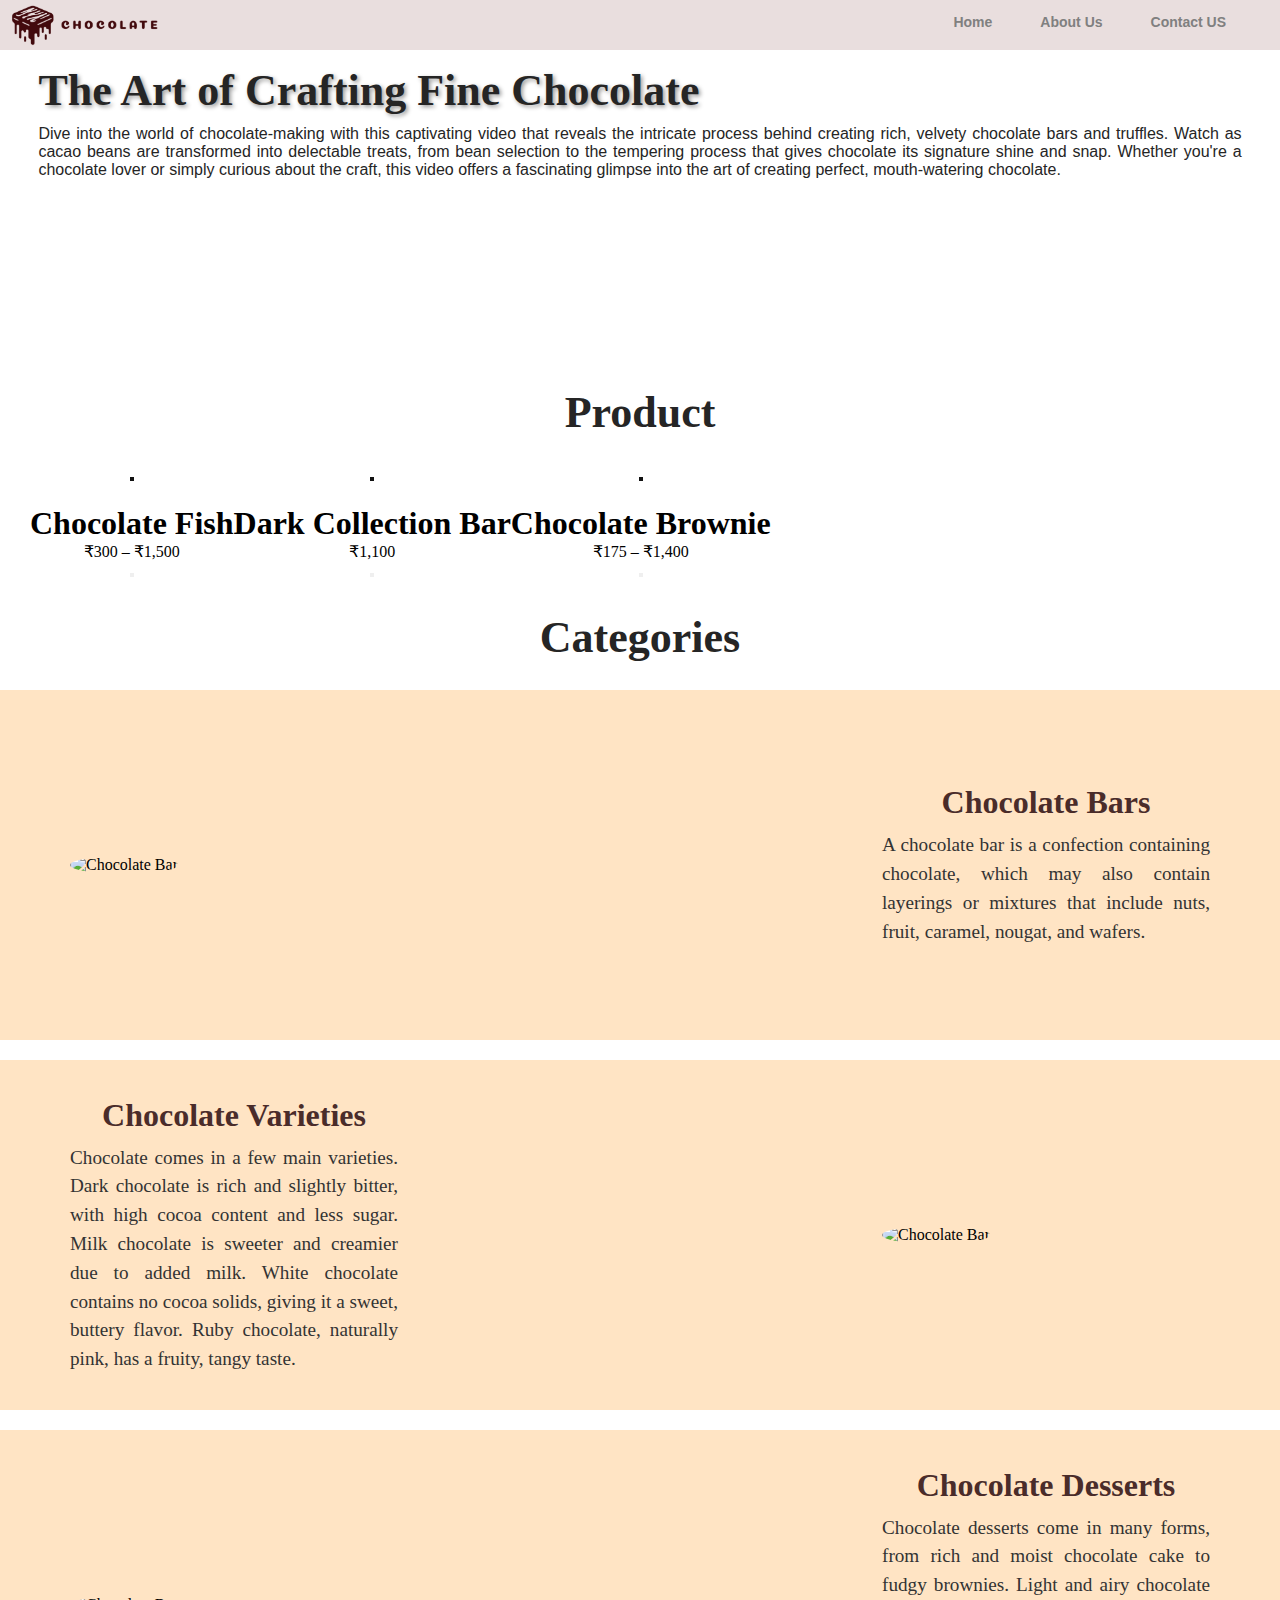
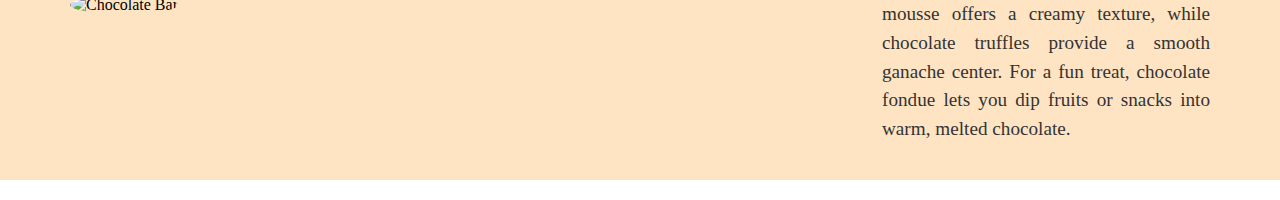
==== index.html @ 380d7ae4 "html" ====
<!DOCTYPE html>
<html lang="en">
<head>
    <meta charset="UTF-8">
    <meta name="viewport" content="width=device-width, initial-scale=1.0">
    <title>Document</title>
    <link rel="stylesheet" href="index.css">
</head>
<body>
    <nav>
        <div class="logo">
            <img src="Untitled design.png"alt="" >
        </div>
        <div class ="action">
                <a class="home">Home</a>
                <a class="aboutus">About Us</a>
                <a class="contactus">Contact US</a>
        </div>  
     </nav>
     <section class="titles">
        <div class="title">
            <h1>The Art of Crafting Fine Chocolate</h1>
            </div>
            <div class="subtitle">
                <p>Dive into the world of chocolate-making with this captivating video that reveals the intricate process behind creating rich, velvety chocolate bars and truffles. Watch as cacao beans are transformed into delectable treats, from bean selection to the tempering process that gives chocolate its signature shine and snap. Whether you're a chocolate lover or simply curious about the craft, this video offers a fascinating glimpse into the art of creating perfect, mouth-watering chocolate.</p>
            </div>
        </section>
        <div class="video"></div>
            <video src="video plackback - Made with Clipchamp (1).mp4" autoplay muted loop></video>
    </div>
    <section>
        <div class="sub">
            <h1>Product</h1>
        </div>
        <div class="cards">
            <div class="card">
                <div class="card-img">
                    <img src="https://fantasiechocolate.com/wp-content/uploads/2021/03/KED00107-768x512-1-600x400.jpg" alt="">
                    <div class="card-title">
                        <h1>Chocolate Fish</h1>
                        <div class="card-des">
                            <p>₹300 – ₹1,500</p>
                            <button> </button>
                        </div>
                    </div>
                </div>
            </div>
            <div class="card">
                <div class="card-img">
                    <img src="https://fantasiechocolate.com/wp-content/uploads/2021/03/img-2-600x400.jpg" alt="">
                    <div class="card-title">
                        <h1>Dark Collection Bar</h1>
                        <div class="card-des">
                            <p>₹1,100</p>
                            <button> </button>
                        </div>
                    </div>
                </div>
            </div>
            <div class="card">
                <div class="card-img">
                    <img src="https://fantasiechocolate.com/wp-content/uploads/2021/02/SA1A6809-1-600x400.jpg" alt="">
                    <div class="card-title">
                        <h1>Chocolate Brownie</h1>
                        <div class="card-des">
                            <p>₹175 – ₹1,400</p>
                            <button> </button>
                        </div>
                    </div>
                </div>
            </div>
        <div>
        </section>
        <div class="sub1">
            <h1>Categories</h1>
        </div>
        <div class="strip">
            <div class="circle1">
                <img src="https://fantasiechocolate.com/wp-content/uploads/2021/07/pexels-photo-6167336.jpeg" alt="Chocolate Bar">
            </div>
            <div class="actions">
                <h1>Chocolate Bars</h1>
                <p>A chocolate bar is a confection containing chocolate, which may also contain layerings or mixtures that include nuts, fruit, caramel, nougat, and wafers.</p>
            </div>
        </div>
        <div class="strip">
            <div class="actions">
                <h1>Chocolate Varieties</h1>
                <p>Chocolate comes in a few main varieties. Dark chocolate is rich and slightly bitter, with high cocoa content and less sugar. Milk chocolate is sweeter and creamier due to added milk. White chocolate contains no cocoa solids, giving it a sweet, buttery flavor. Ruby chocolate, naturally pink, has a fruity, tangy taste.</p>
            </div>
            <div class="circle1">
                <img src="https://fantasiechocolate.com/wp-content/uploads/2021/08/jessica-loaiza-DHYfjAe_eeo-unsplash-2048x1152.jpg" alt="Chocolate Bar">
            </div>
        </div>
        <div class="strip">
            <div class="circle1">
                <img src="https://fantasiechocolate.com/wp-content/uploads/2021/07/pexels-photo-5386671.jpeg" alt="Chocolate Bar">
            </div>
            <div class="actions">
                <h1>Chocolate Desserts</h1>
                <p>
                    Chocolate desserts come in many forms, from rich and moist chocolate cake to fudgy brownies. Light and airy chocolate mousse offers a creamy texture, while chocolate truffles provide a smooth ganache center. For a fun treat, chocolate fondue lets you dip fruits or snacks into warm, melted chocolate.</p>
            </div>
        </div>
</body>
</html>
---- index.css ----
*{ 
    margin: 0;
    padding: 0;
    box-sizing: border-box;
}
body{
    background-color: #ffffff;
    color: #000000;
}
nav .logo img{
    object-fit: contain;
    max-width: 150px;
    padding-top: 2px;
}
nav{
    background-color: #e9dede;
    display: flex;
    padding: 0 10px;
    justify-content: space-between; 
}
nav .action{
    display: flex;
    margin: 10px 20px;
}
nav .action .home{
    padding: 4px 14px;
    cursor: pointer;
    color: gray;
    font-size: 14px;
    font-family: Arial, Helvetica, sans-serif;
    font-weight: 600;
    margin: 0 10px;
}
nav .action .home:hover{
    color:#111;
    transition: 0.8ms;
}
nav .action .aboutus{
    padding: 4px 14px;
    cursor: pointer;
    color: gray;
    font-size: 14px;
    font-family: Arial, Helvetica, sans-serif;
    font-weight: 600;
    margin: 0 10px;
}
nav .action .aboutus:hover{
   color:#111;
    transition: 0.8ms;
}
nav .action .contactus{
    padding: 4px 14px;
    cursor: pointer;
    color: gray;
    font-size: 14px;
    font-family: Arial, Helvetica, sans-serif;
    font-weight: 600;
    margin: 0 10px;
}
nav .action .contactus:hover{
    color:#111;
    transition: 0.8ms;
}
.video video{
    object-fit: fill;
    width: 100%;
    height: 500px;
    padding-top: 5px;
}
.titles{
    display: flex;
    flex-direction: column;
    padding: 0 3%;
    transition-delay: 1s;
    transition-duration: .75s; 
    margin: 0px 0px 30px 0px;
}
.title{
    margin-top: 10px;
}
.title h1{
    word-wrap: break-word;
    font-size: 2.75rem;
    font-weight: 900;
    line-height: 1.2;
    text-shadow: 2px 2px 4px rgba(0, 0, 0, .4);
    padding: 5px 0px;
    color: #252525;
}
.subtitle{
    color: #252525;
    font-size: 16px;
    margin-top: 2px;
    transition-delay: 0s;
    transition-duration: .75s;
    margin-bottom: 4px;
    max-width: 120%;
    text-align: justify;
    font-family: Arial, Helvetica, sans-serif;
    font-weight: 500;
}
.cards{
    display:flex;
    margin: 10px 20px;
    text-align: center;
    padding: 3px 10px;
}
.cards .card img{
    object-fit: contain;
    max-width: 60%;
    border: 2px solid #111;
    margin: 20px 30px;
}
.cards .card{
    transition: transform 420ms;
}
.cards .card:hover{
    transform:scale(1.09);
}
.strip{
    background-color:bisque;
    height: 350px;
    width: 100%;
    object-fit: fill;
    padding-top: 20px;
}
.sub h1{
    text-align: center;
    word-wrap: break-word;
    font-size: 2.75rem;
    font-weight: 900;
    line-height: 1.2;
    padding-top: 20px;
    padding-bottom: 5px;
    color: #252525;
}
.strip {
    width: 100%;
    margin: 20px 0;
    display: flex;
    align-items: center;
    justify-content: space-between;
    padding: 0px 60px;
}

.circle1 {
    width: 30%;
    padding: 10px;
}

.circle1 img {
    width: 100%;
    height: auto;
    border-radius: 50%;
}

.actions {
    width: 30%;
    padding: 10px;
    text-align: justify;
}

.actions h1 {
    font-size: 2em;
    margin-bottom: 10px;
    color: #4A2C2A;
    text-align: center;
}

.actions p {
    font-size: 1.2em;
    line-height: 1.5;
    color: #333;
}
.sub1 h1{
    text-align: center;
    word-wrap: break-word;
    font-size: 2.75rem;
    font-weight: 900;
    line-height: 1.2;
    padding-top: 20px;
    padding-bottom: 5px;
    color: #252525;
}
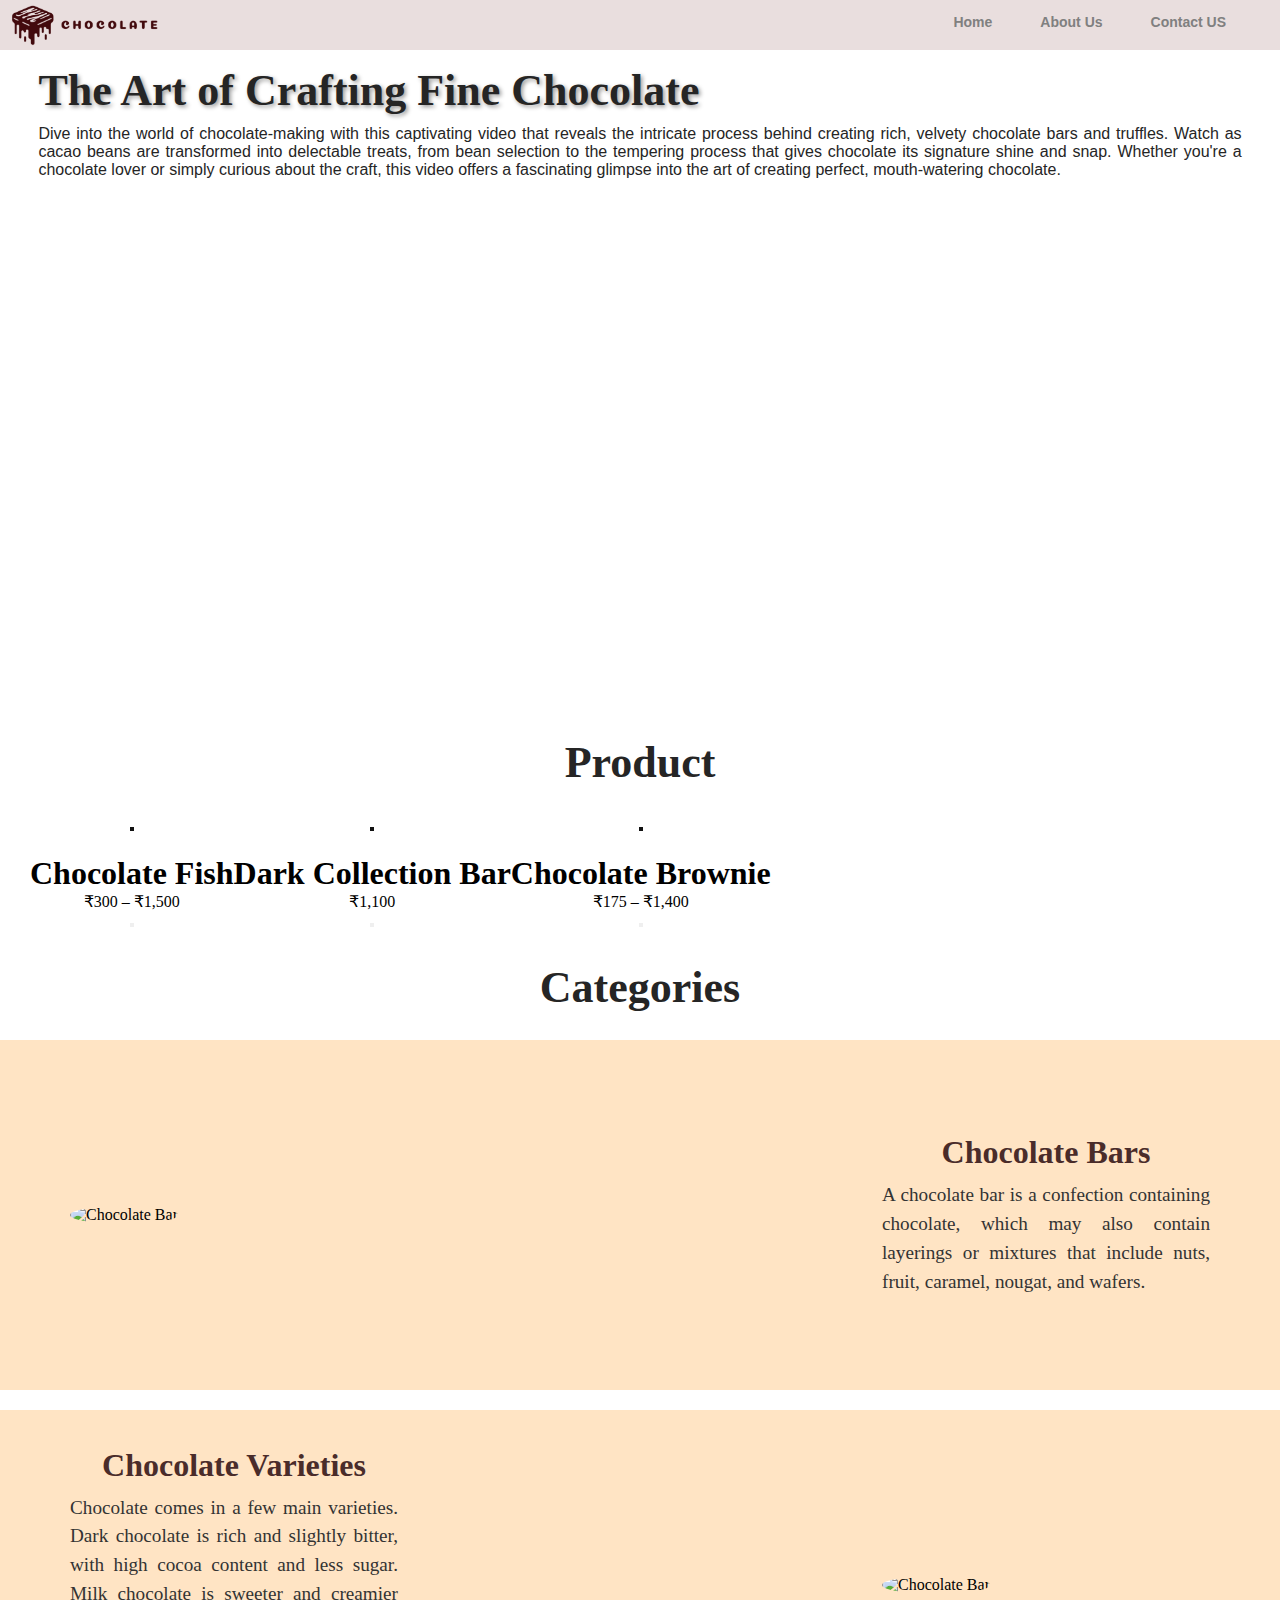
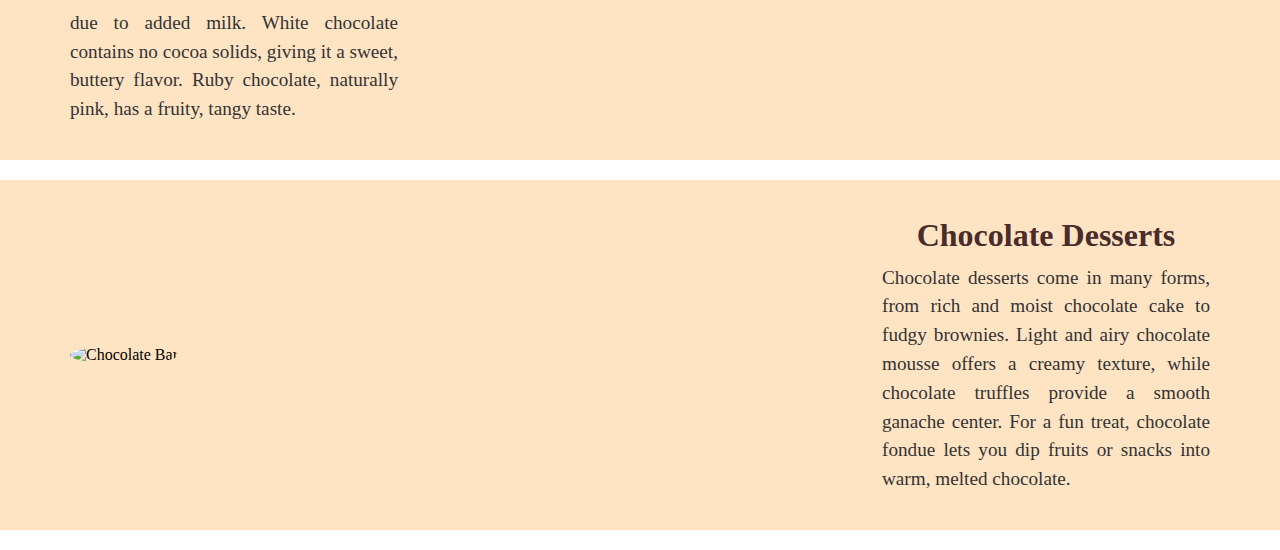
==== commit 267352d8: "html" ====
--- a/index.html
+++ b/index.html
@@ -25,7 +25,7 @@
                 <p>Dive into the world of chocolate-making with this captivating video that reveals the intricate process behind creating rich, velvety chocolate bars and truffles. Watch as cacao beans are transformed into delectable treats, from bean selection to the tempering process that gives chocolate its signature shine and snap. Whether you're a chocolate lover or simply curious about the craft, this video offers a fascinating glimpse into the art of creating perfect, mouth-watering chocolate.</p>
             </div>
         </section>
-        <div class="video"></div>
+    <div class="video">
             <video src="video plackback - Made with Clipchamp (1).mp4" autoplay muted loop></video>
     </div>
     <section>
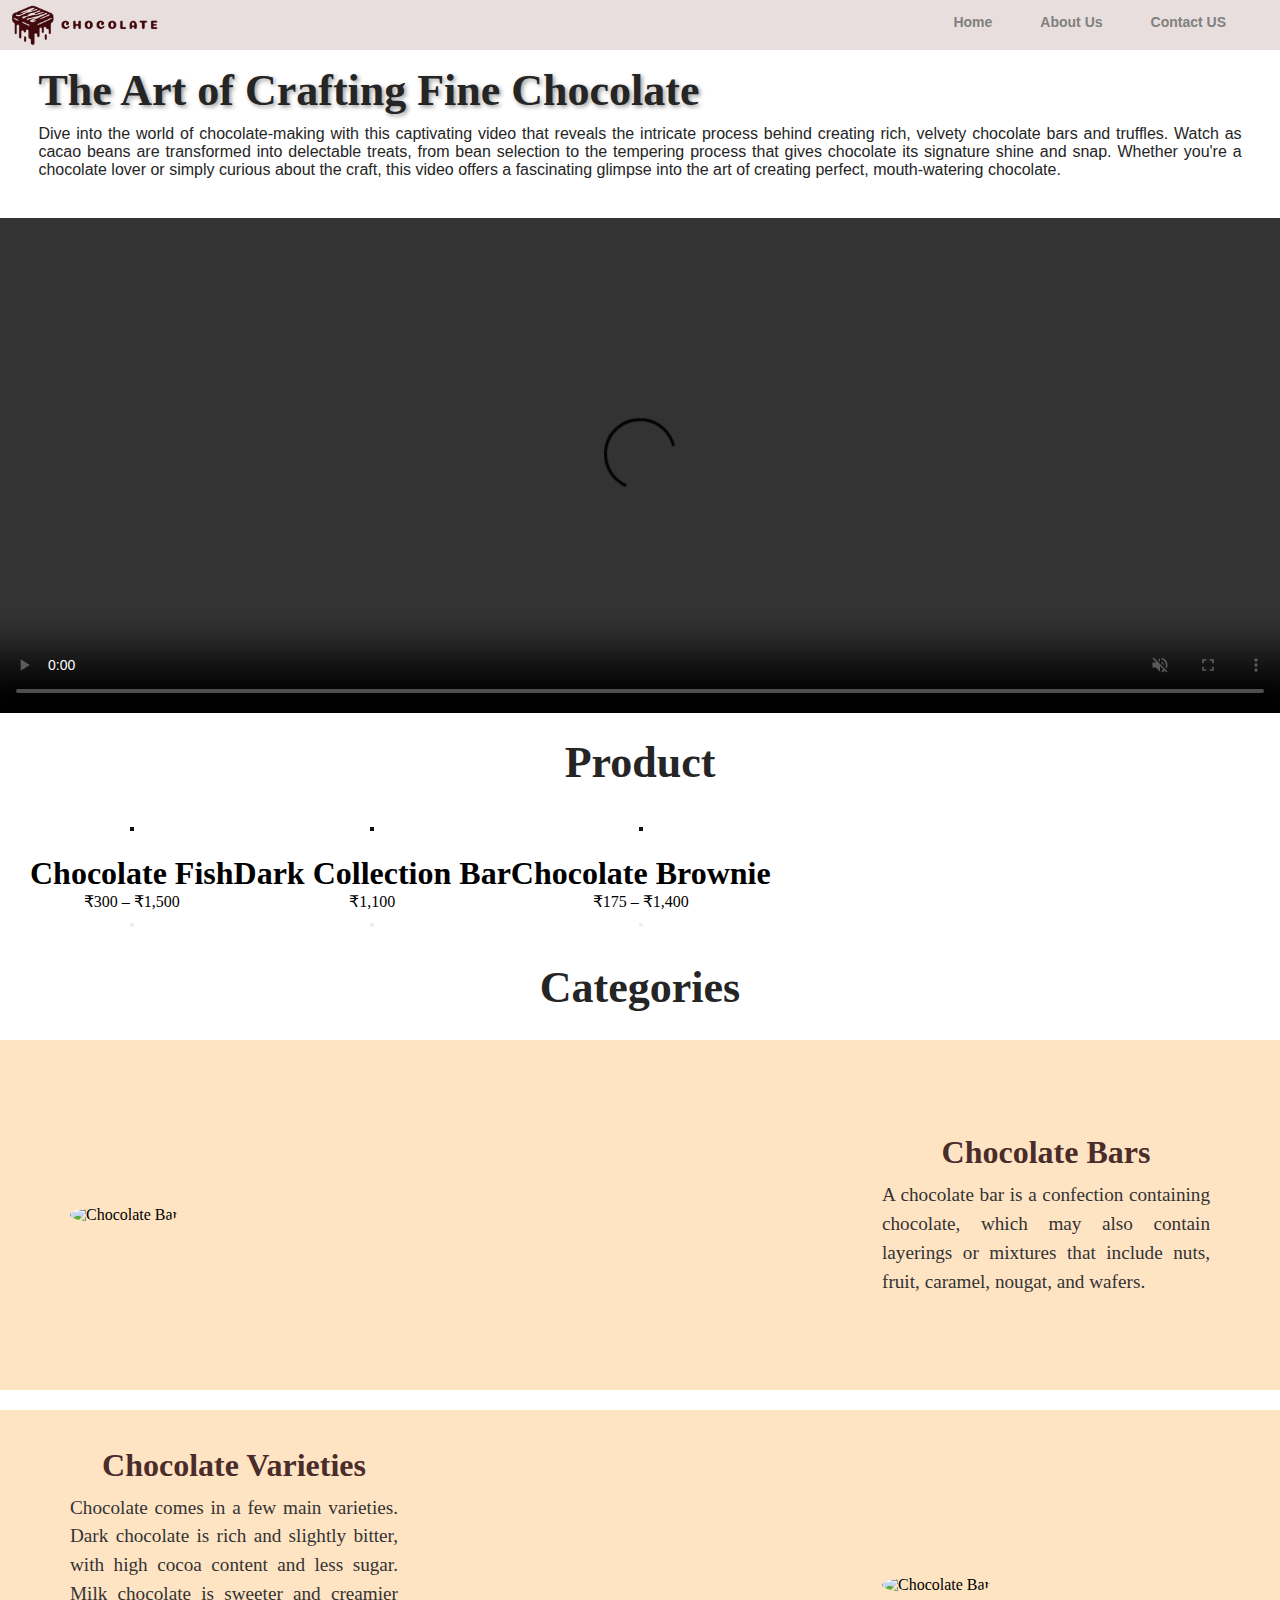
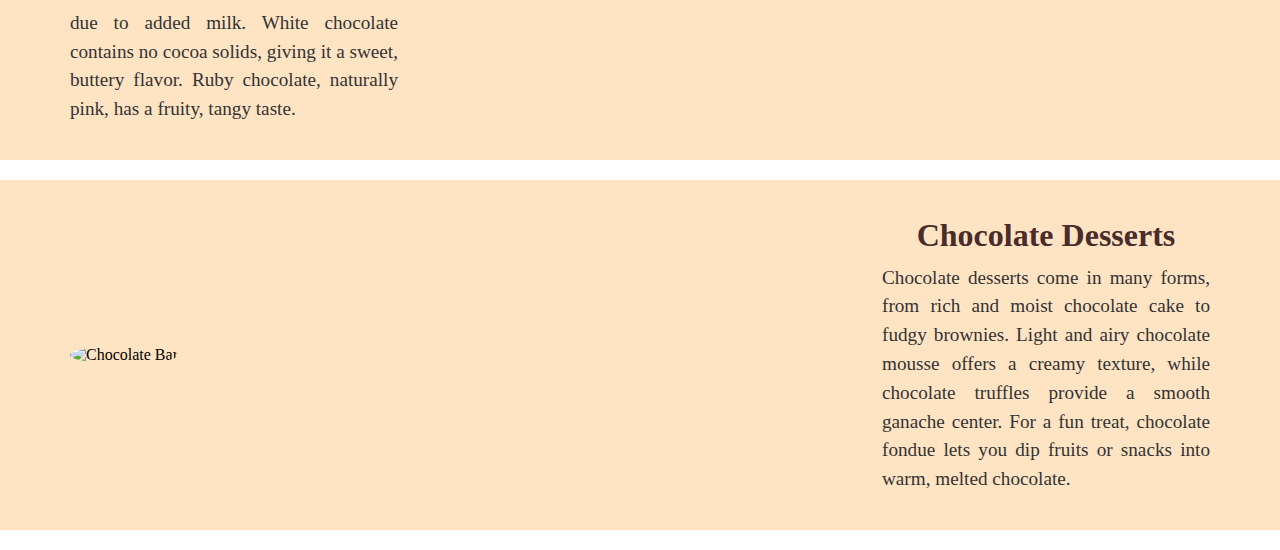
==== commit 980dd67d: "html" ====
--- a/index.html
+++ b/index.html
@@ -9,7 +9,7 @@
 <body>
     <nav>
         <div class="logo">
-            <img src="Untitled design.png"alt="" >
+            <img src="logo.png"alt="" >
         </div>
         <div class ="action">
                 <a class="home">Home</a>
@@ -26,7 +26,7 @@
             </div>
         </section>
     <div class="video">
-            <video src="video plackback - Made with Clipchamp (1).mp4" autoplay muted loop></video>
+            <video src="video plackback.mp4" autoplay muted loop controls></video>
     </div>
     <section>
         <div class="sub">
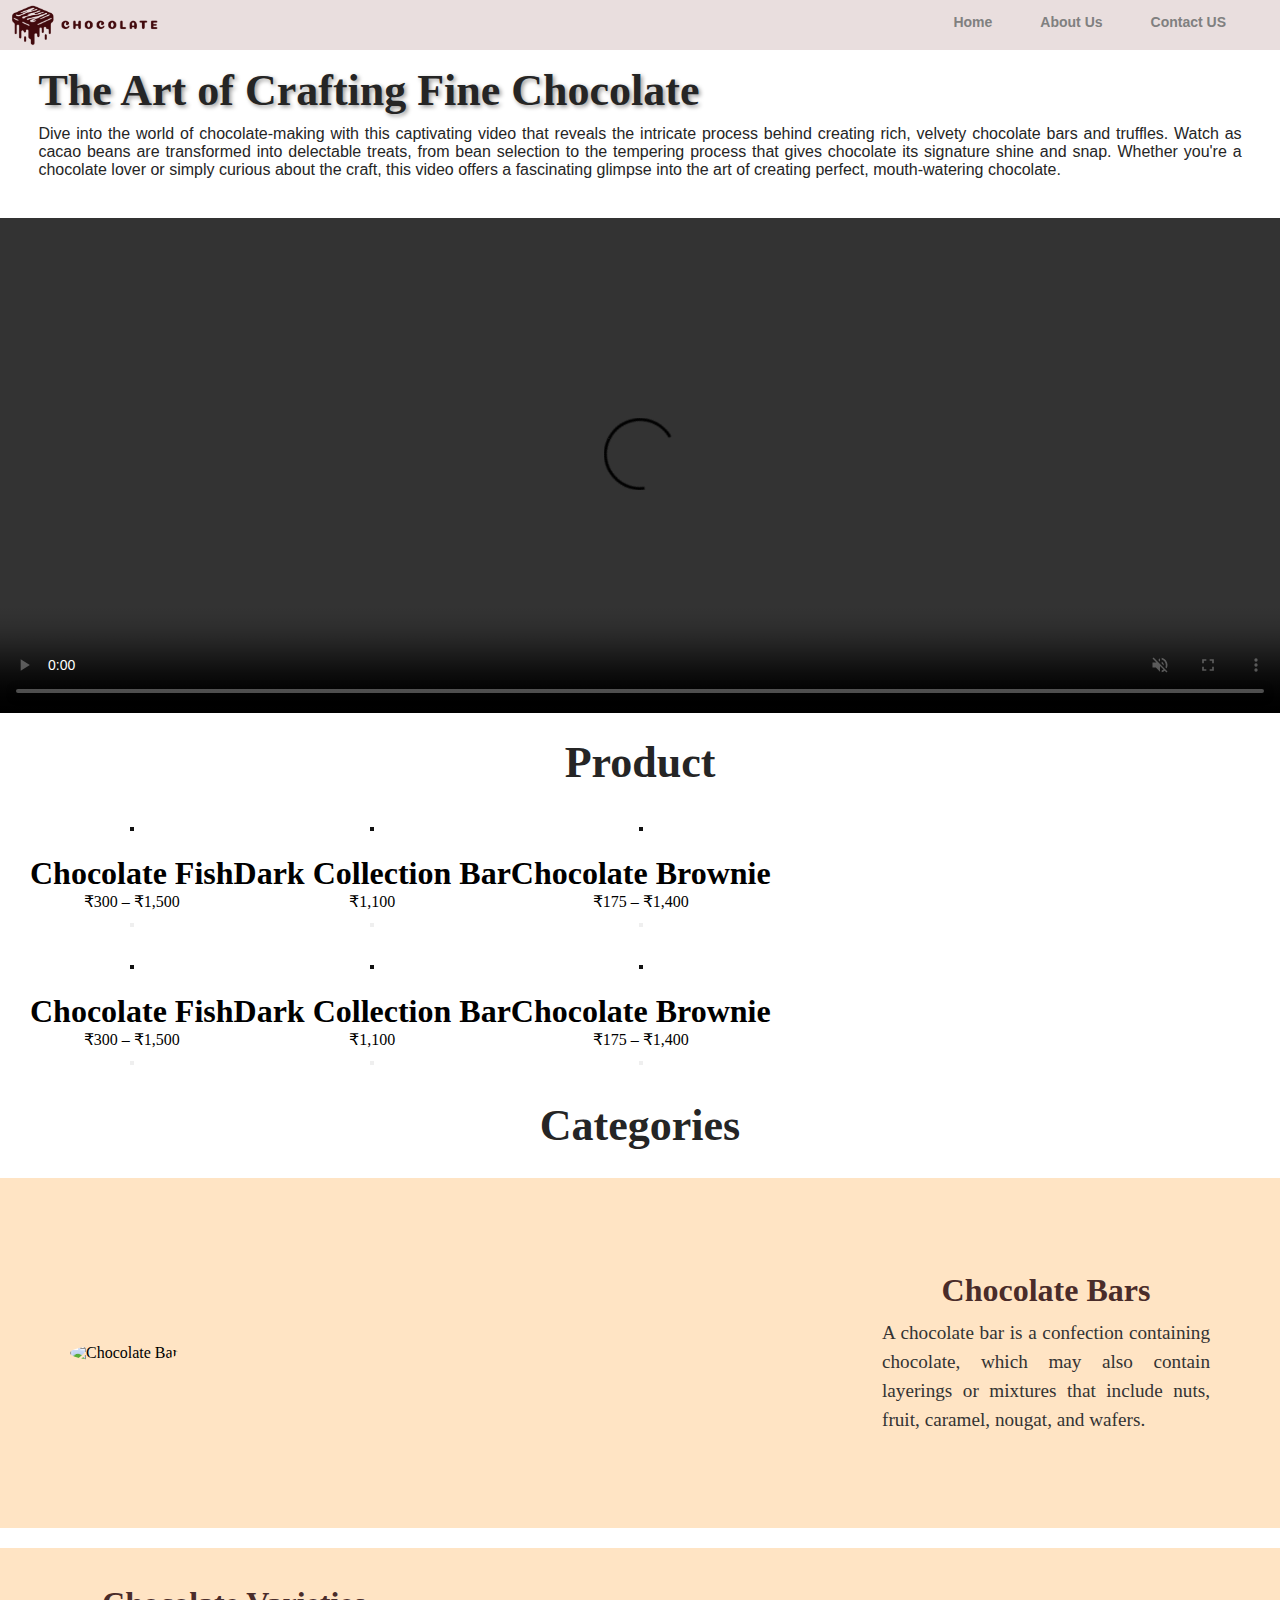
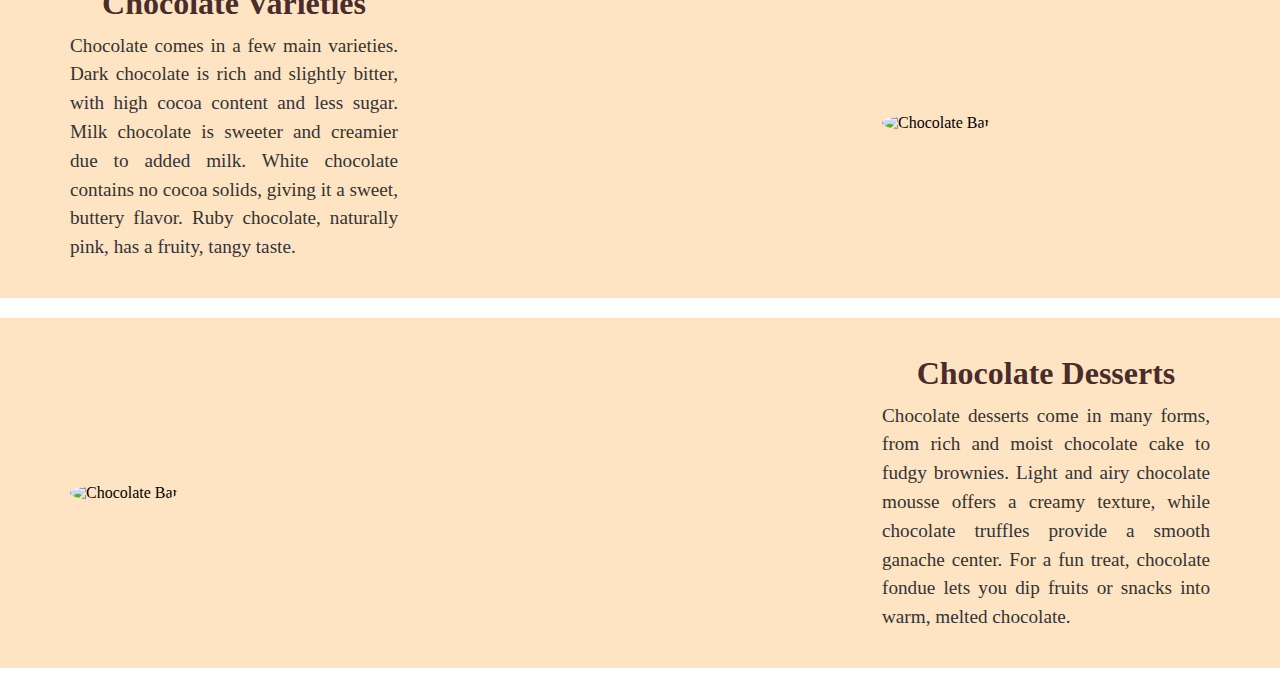
==== commit 508d966d: "update" ====
--- a/index.html
+++ b/index.html
@@ -71,6 +71,46 @@
             </div>
         <div>
         </section>
+        <section>
+            <div class="cards">
+                <div class="card">
+                    <div class="card-img">
+                        <img src="https://fantasiechocolate.com/wp-content/uploads/2020/10/DSC1930-768x768-1-600x600.png" alt="">
+                        <div class="card-title">
+                            <h1>Chocolate Fish</h1>
+                            <div class="card-des">
+                                <p>₹300 – ₹1,500</p>
+                                <button> </button>
+                            </div>
+                        </div>
+                    </div>
+                </div>
+                <div class="card">
+                    <div class="card-img">
+                        <img src="https://fantasiechocolate.com/wp-content/uploads/2020/10/FG007-600x400.jpg" alt="">
+                        <div class="card-title">
+                            <h1>Dark Collection Bar</h1>
+                            <div class="card-des">
+                                <p>₹1,100</p>
+                                <button> </button>
+                            </div>
+                        </div>
+                    </div>
+                </div>
+                <div class="card">
+                    <div class="card-img">
+                        <img src="https://fantasiechocolate.com/wp-content/uploads/2020/10/KED00110-600x400.jpg" alt="">
+                        <div class="card-title">
+                            <h1>Chocolate Brownie</h1>
+                            <div class="card-des">
+                                <p>₹175 – ₹1,400</p>
+                                <button> </button>
+                            </div>
+                        </div>
+                    </div>
+                </div>
+            <div>
+            </section>
         <div class="sub1">
             <h1>Categories</h1>
         </div>
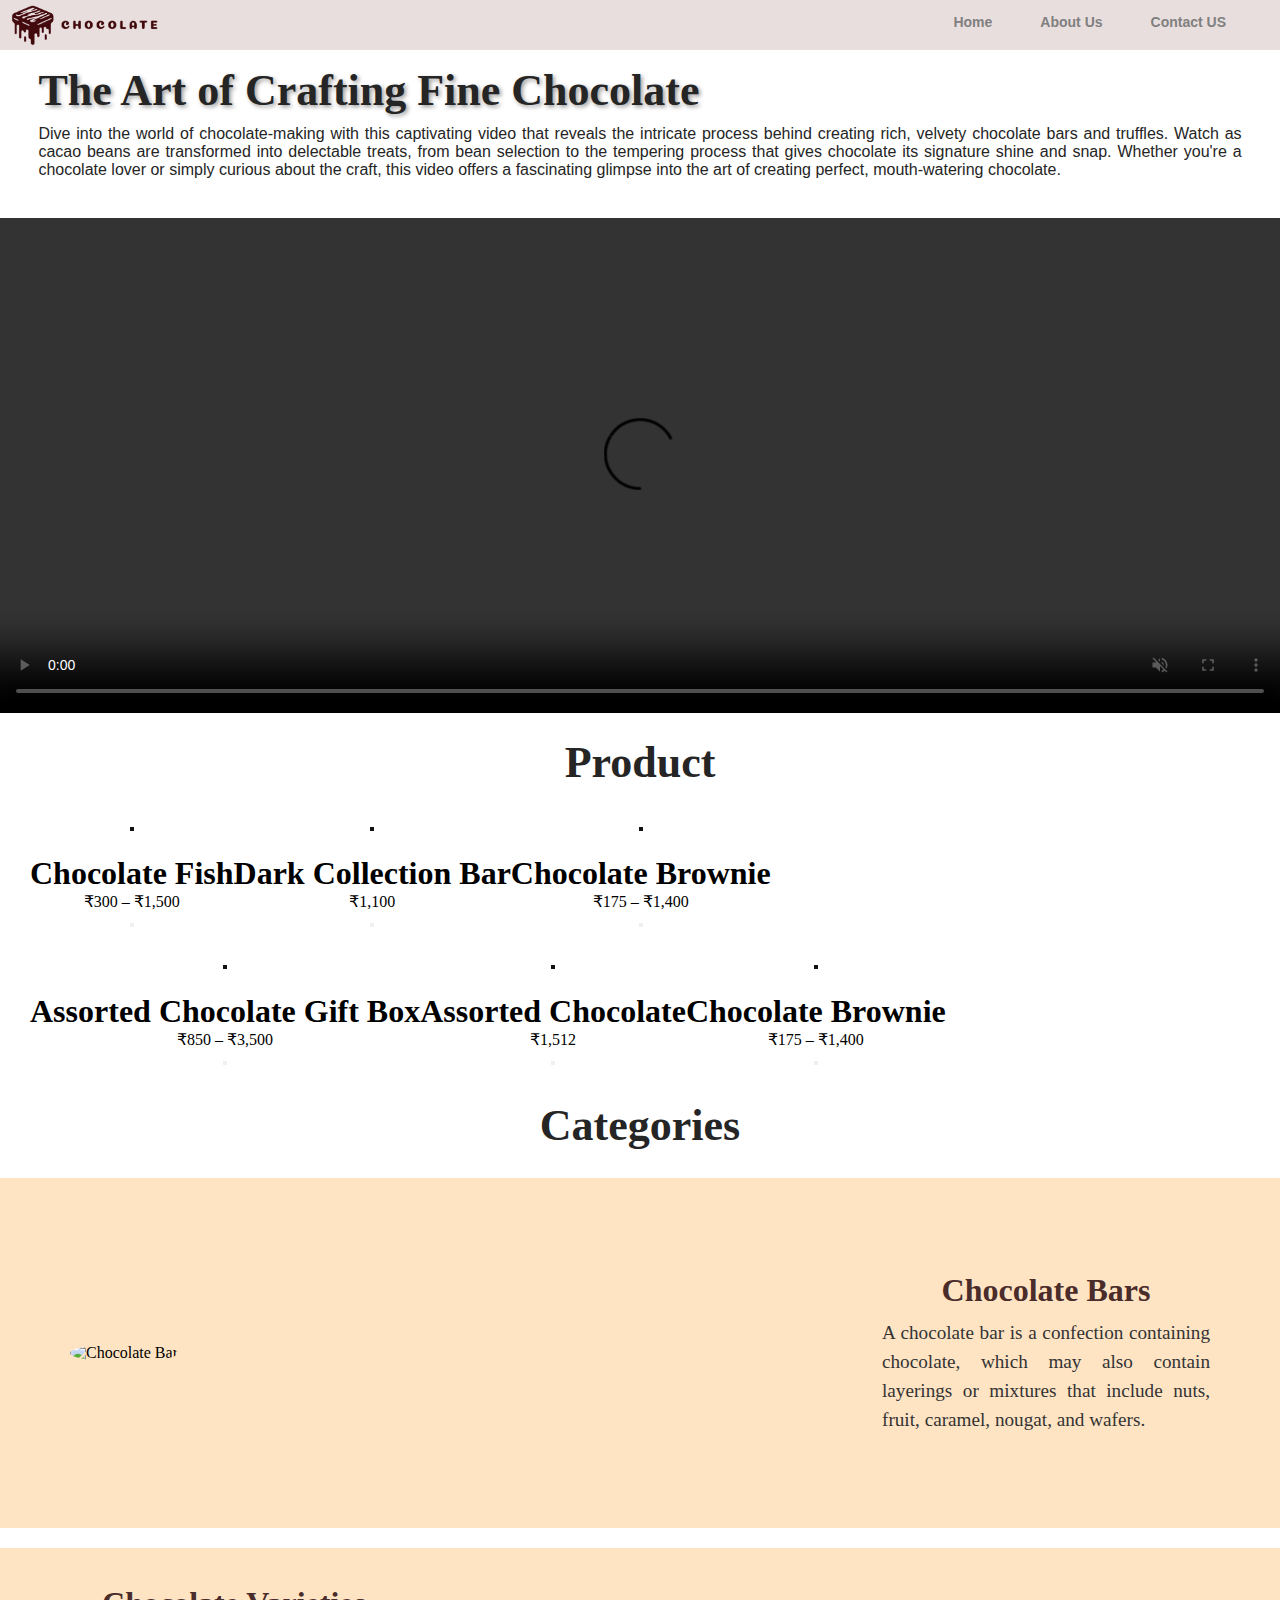
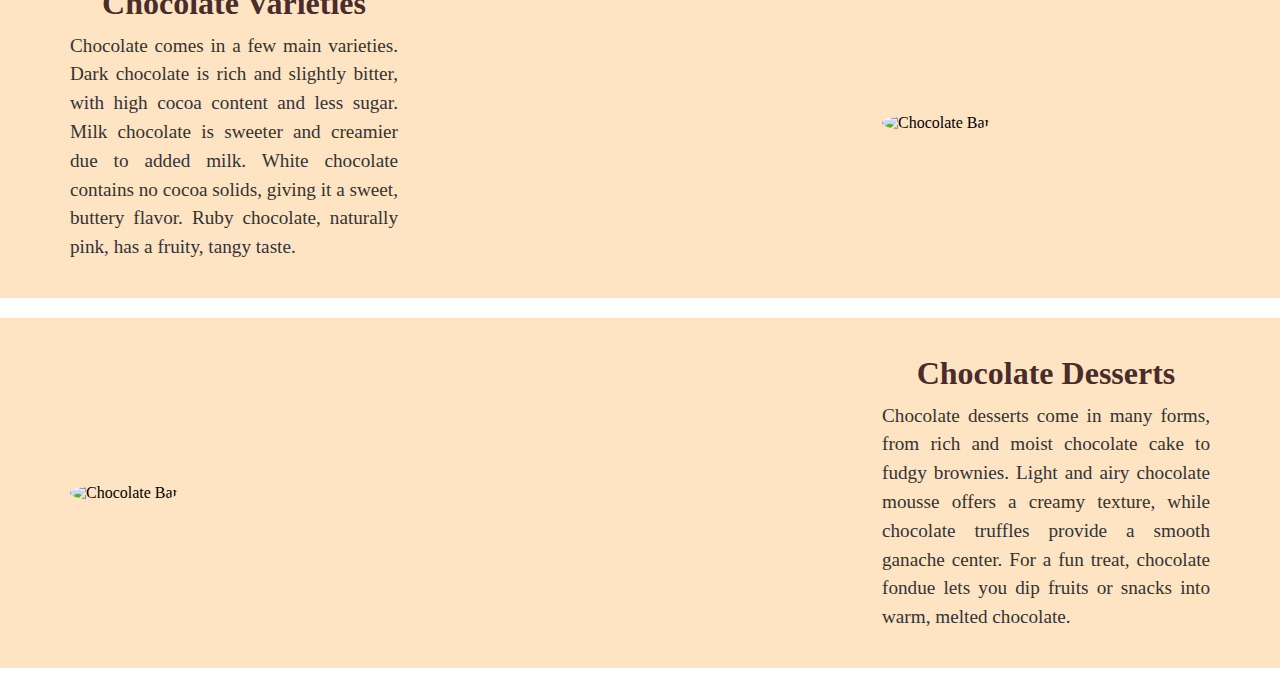
==== commit dc8e906a: "update" ====
--- a/index.html
+++ b/index.html
@@ -75,11 +75,11 @@
             <div class="cards">
                 <div class="card">
                     <div class="card-img">
-                        <img src="https://fantasiechocolate.com/wp-content/uploads/2020/10/DSC1930-768x768-1-600x600.png" alt="">
+                        <img src="https://fantasiechocolate.com/wp-content/uploads/2020/10/454647-768x512-1-600x400.jpg" alt="">
                         <div class="card-title">
-                            <h1>Chocolate Fish</h1>
+                            <h1>Assorted Chocolate Gift Box</h1>
                             <div class="card-des">
-                                <p>₹300 – ₹1,500</p>
+                                <p>₹850 – ₹3,500</p>
                                 <button> </button>
                             </div>
                         </div>
@@ -89,9 +89,9 @@
                     <div class="card-img">
                         <img src="https://fantasiechocolate.com/wp-content/uploads/2020/10/FG007-600x400.jpg" alt="">
                         <div class="card-title">
-                            <h1>Dark Collection Bar</h1>
+                            <h1>Assorted Chocolate</h1>
                             <div class="card-des">
-                                <p>₹1,100</p>
+                                <p>₹1,512</p>
                                 <button> </button>
                             </div>
                         </div>
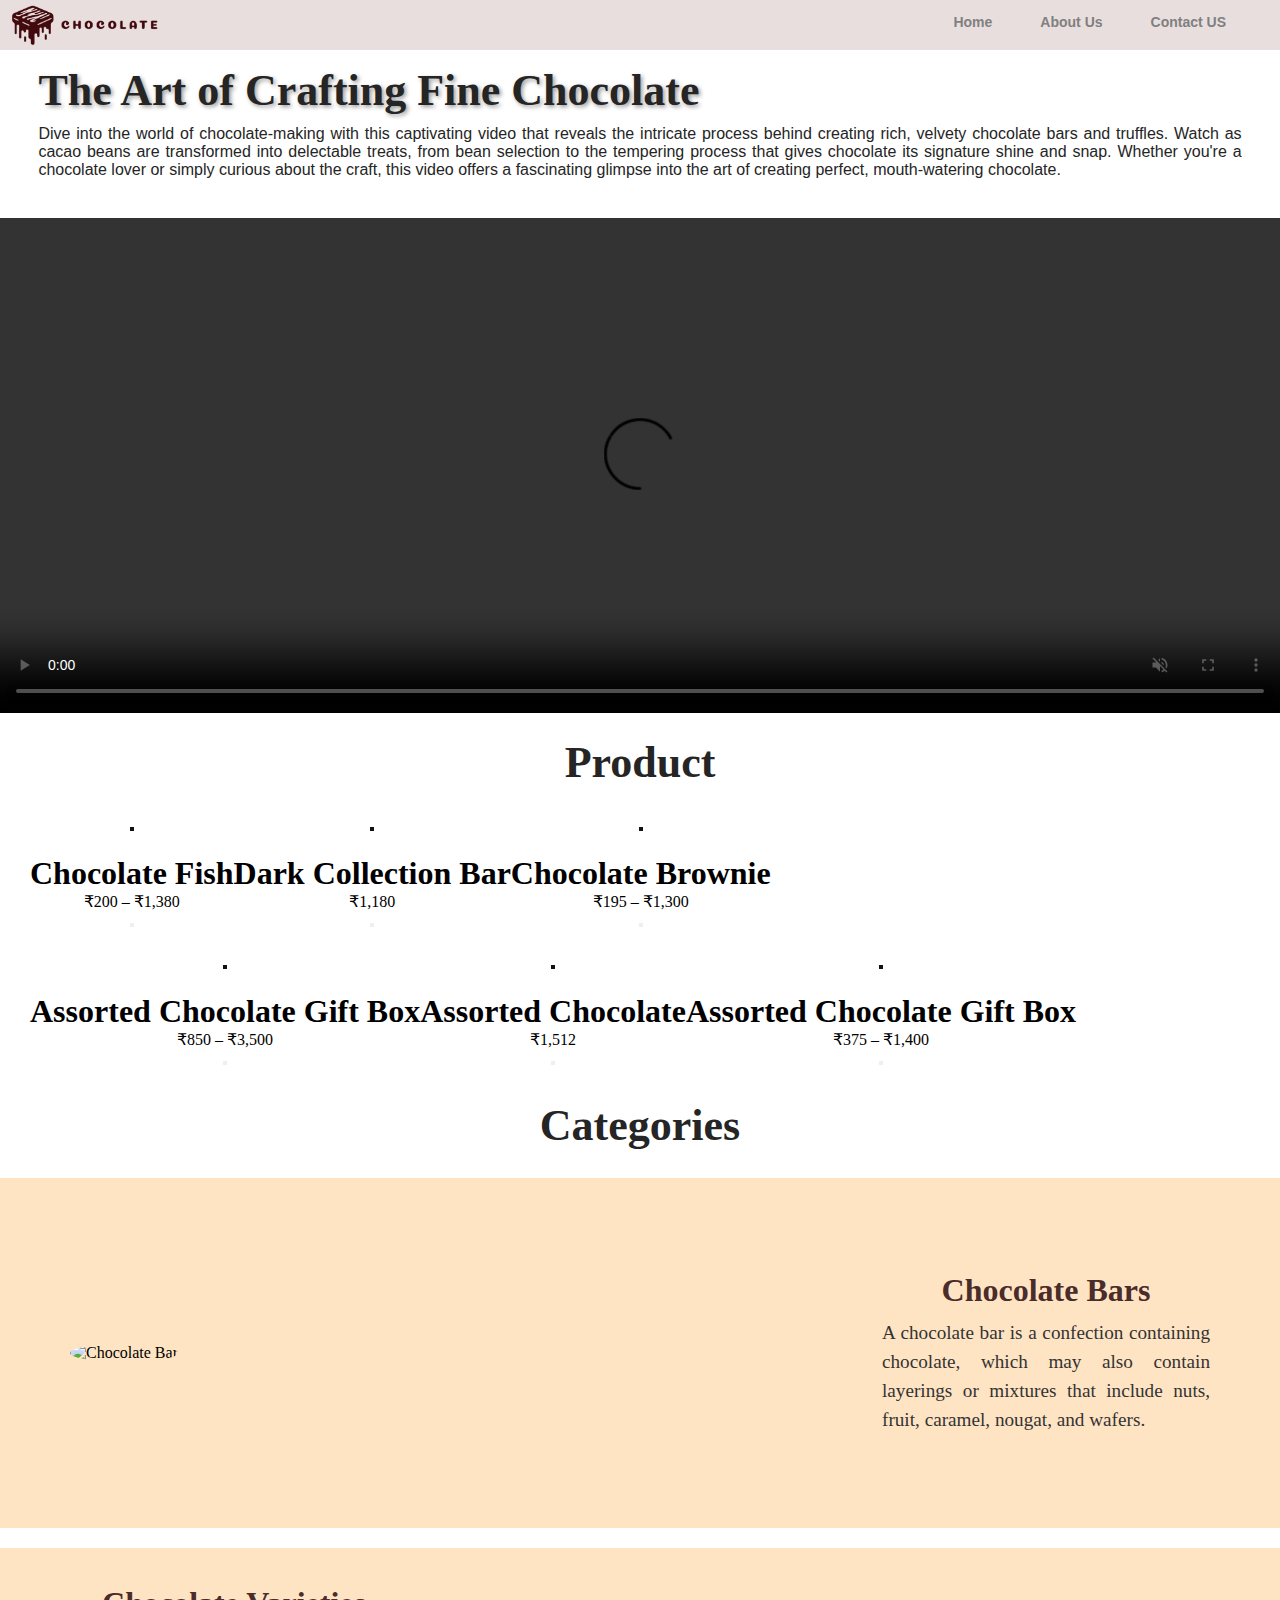
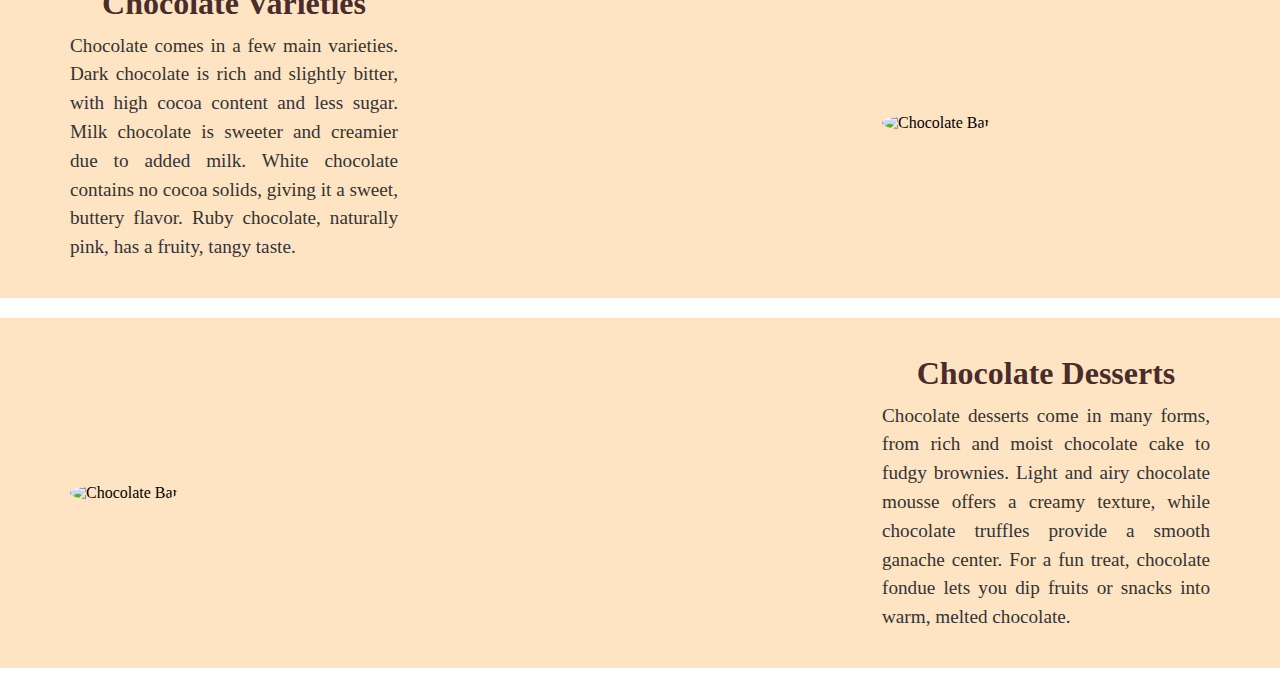
==== commit bb863e7d: "update" ====
--- a/index.html
+++ b/index.html
@@ -39,7 +39,7 @@
                     <div class="card-title">
                         <h1>Chocolate Fish</h1>
                         <div class="card-des">
-                            <p>₹300 – ₹1,500</p>
+                            <p>₹200 – ₹1,380</p>
                             <button> </button>
                         </div>
                     </div>
@@ -51,7 +51,7 @@
                     <div class="card-title">
                         <h1>Dark Collection Bar</h1>
                         <div class="card-des">
-                            <p>₹1,100</p>
+                            <p>₹1,180</p>
                             <button> </button>
                         </div>
                     </div>
@@ -63,7 +63,7 @@
                     <div class="card-title">
                         <h1>Chocolate Brownie</h1>
                         <div class="card-des">
-                            <p>₹175 – ₹1,400</p>
+                            <p>₹195 – ₹1,300</p>
                             <button> </button>
                         </div>
                     </div>
@@ -101,9 +101,9 @@
                     <div class="card-img">
                         <img src="https://fantasiechocolate.com/wp-content/uploads/2020/10/KED00110-600x400.jpg" alt="">
                         <div class="card-title">
-                            <h1>Chocolate Brownie</h1>
+                            <h1>Assorted Chocolate Gift Box</h1>
                             <div class="card-des">
-                                <p>₹175 – ₹1,400</p>
+                                <p>₹375 – ₹1,400</p>
                                 <button> </button>
                             </div>
                         </div>
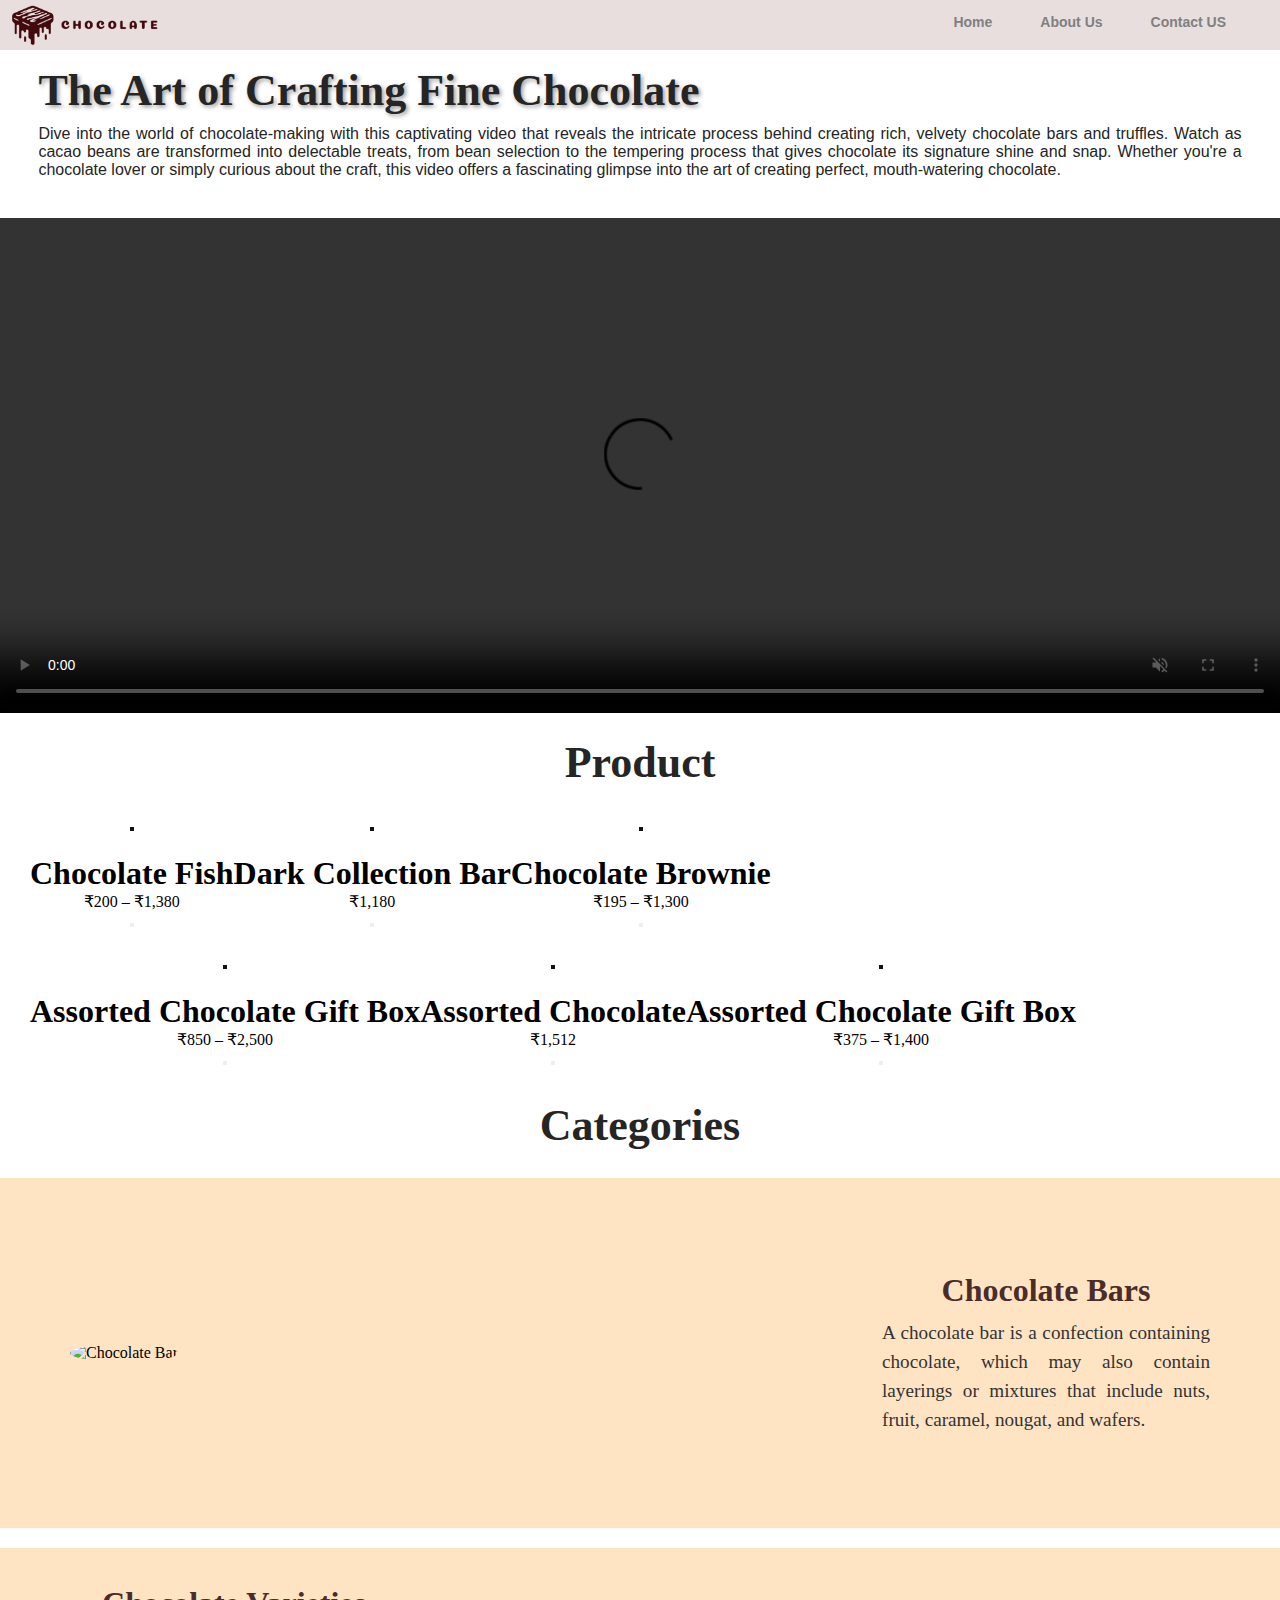
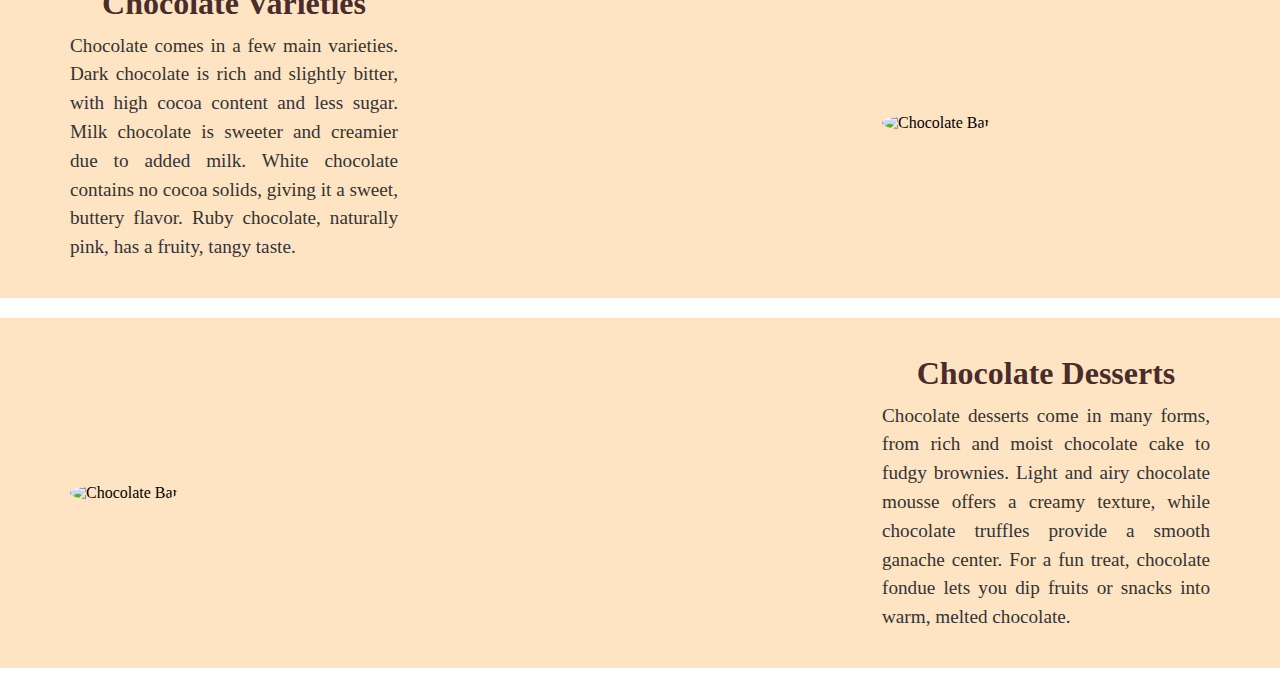
==== commit 4a657086: "update" ====
--- a/index.html
+++ b/index.html
@@ -79,7 +79,7 @@
                         <div class="card-title">
                             <h1>Assorted Chocolate Gift Box</h1>
                             <div class="card-des">
-                                <p>₹850 – ₹3,500</p>
+                                <p>₹850 – ₹2,500</p>
                                 <button> </button>
                             </div>
                         </div>
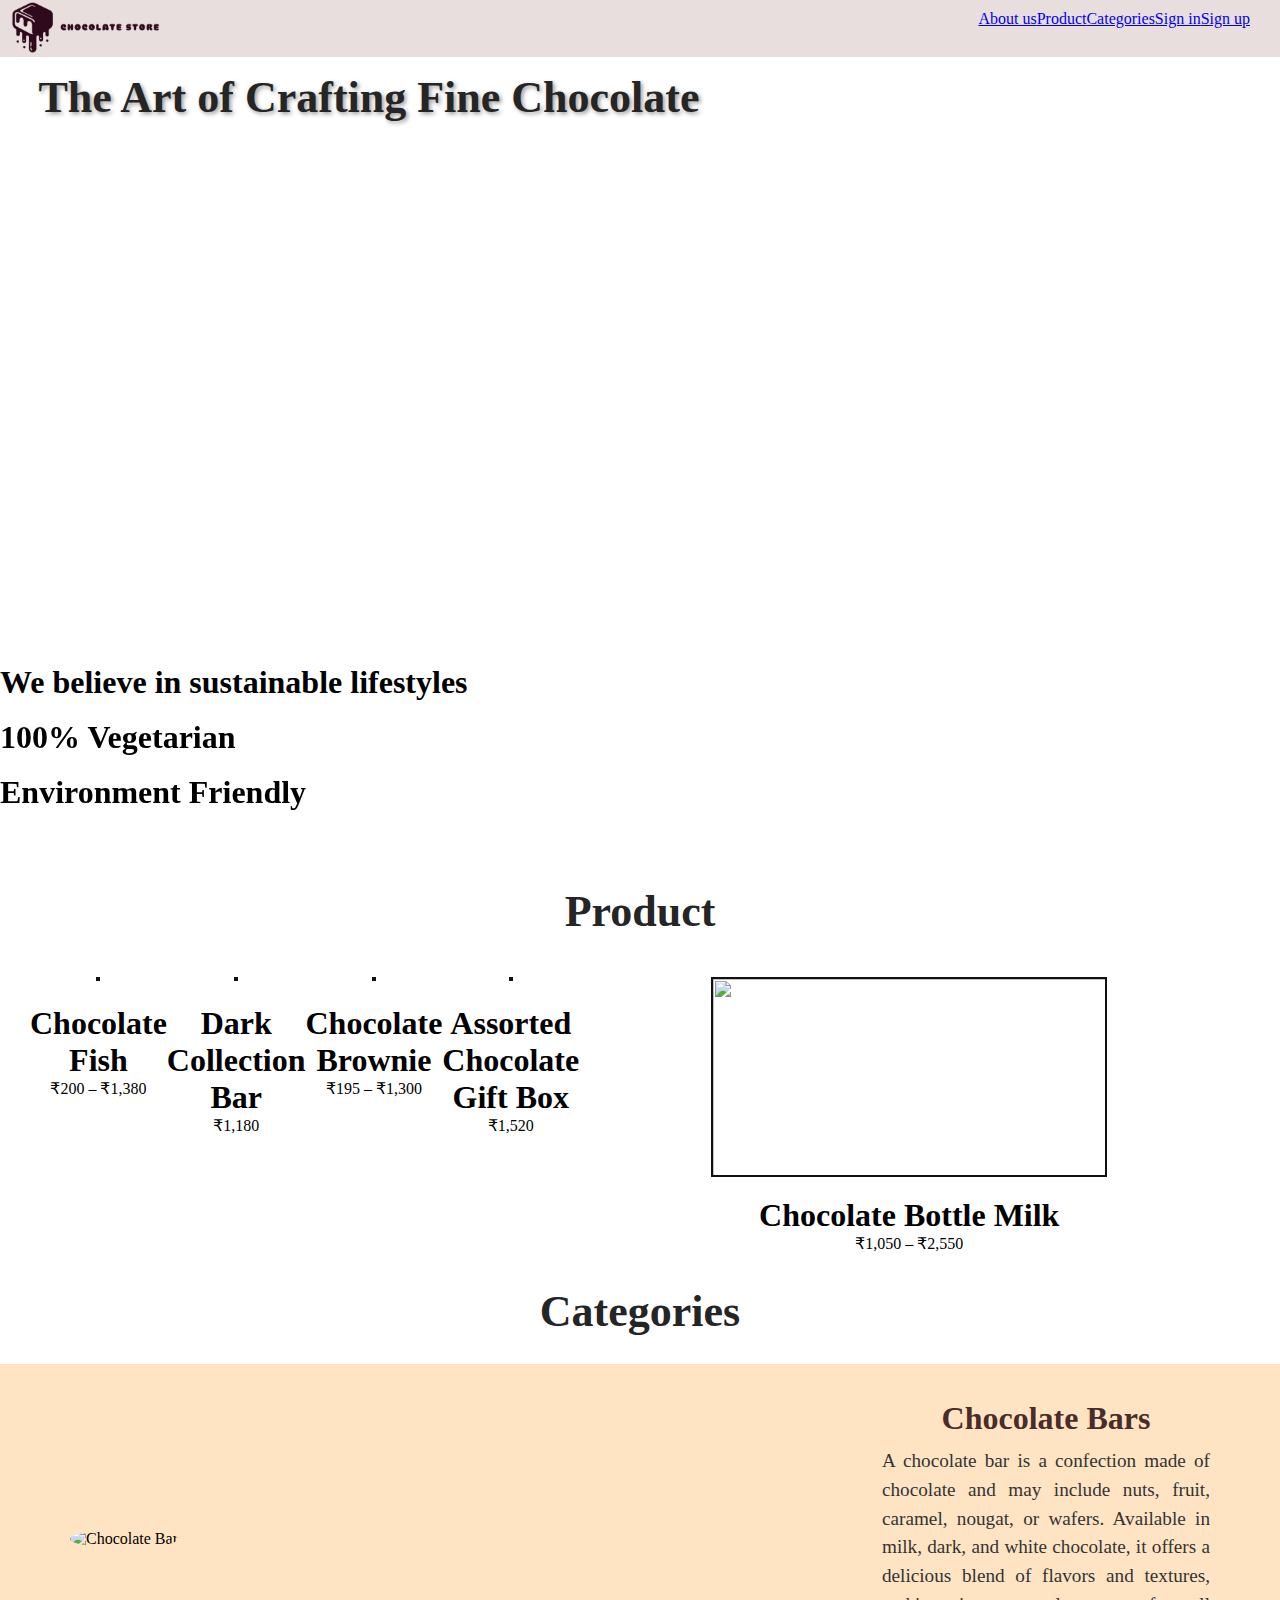
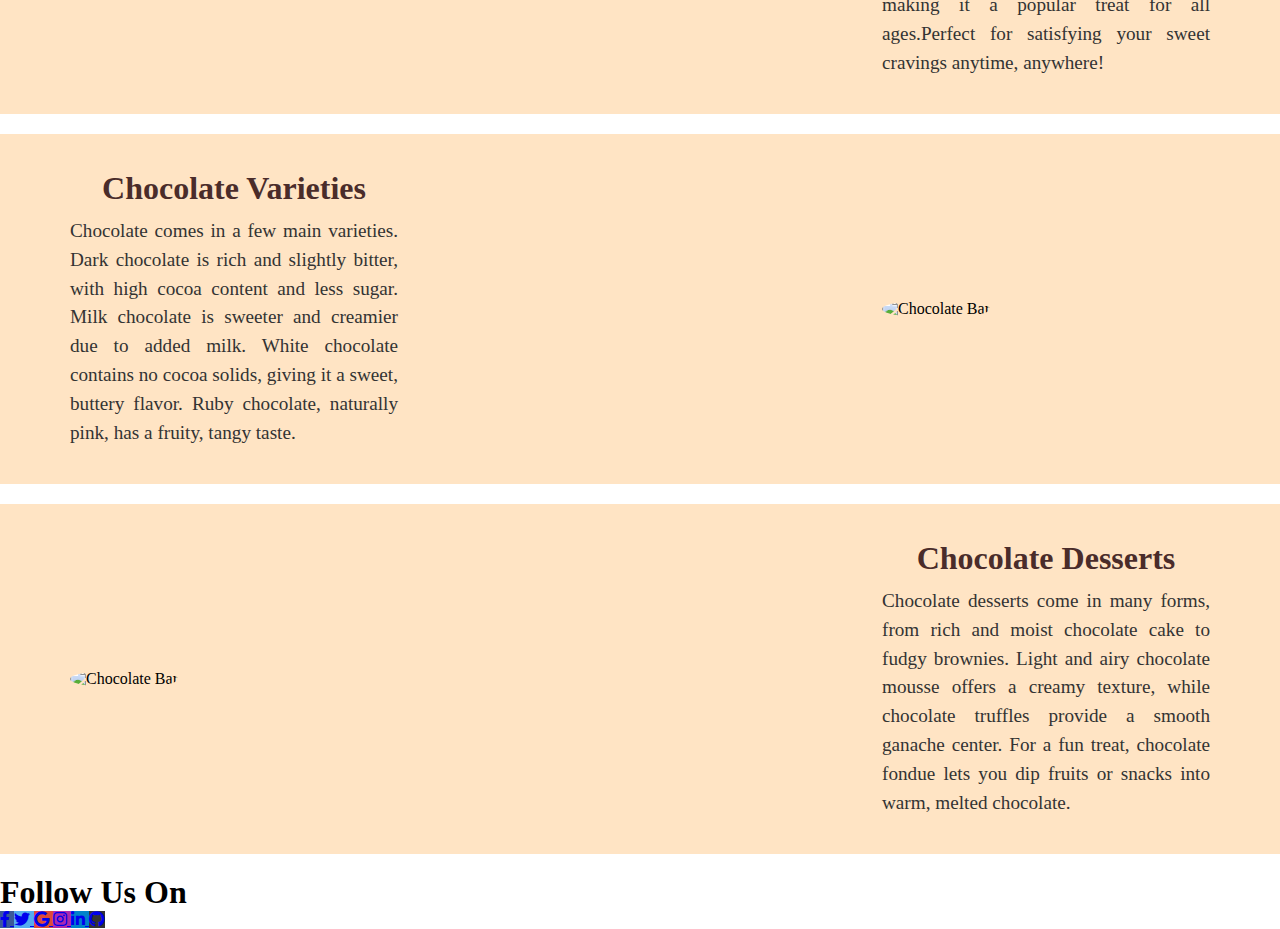
==== commit c5916d59: "update" ====
--- a/index.html
+++ b/index.html
@@ -5,113 +5,140 @@
     <meta name="viewport" content="width=device-width, initial-scale=1.0">
     <title>Document</title>
     <link rel="stylesheet" href="index.css">
+        <link href="https://cdnjs.cloudflare.com/ajax/libs/font-awesome/5.15.4/css/all.min.css" rel="stylesheet">
+        
+<link href="https://unpkg.com/aos@2.3.1/dist/aos.css" rel="stylesheet">
+
 </head>
 <body>
     <nav>
-        <div class="logo">
-            <img src="logo.png"alt="" >
-        </div>
+       <a href="index.html"> <div class="logo" >
+            <img src="Screenshot_2025-02-11_192428-removebg-preview.png"alt="" >
+        </div></a>
         <div class ="action">
-                <a class="home">Home</a>
-                <a class="aboutus">About Us</a>
-                <a class="contactus">Contact US</a>
+            <a href="#trust"><p class="Aboutus">About us</p></a>
+            <a href="#pro"><p class="Product">Product</p></a>
+            <a href="#cat"><p class="Categories">Categories</p></a>
+            <a href="signin.html"><p class="Aboutus">Sign in</p></a>
+            <a href="signup.html"><p class="Aboutus">Sign up</p></a>
         </div>  
      </nav>
      <section class="titles">
         <div class="title">
             <h1>The Art of Crafting Fine Chocolate</h1>
             </div>
-            <div class="subtitle">
-                <p>Dive into the world of chocolate-making with this captivating video that reveals the intricate process behind creating rich, velvety chocolate bars and truffles. Watch as cacao beans are transformed into delectable treats, from bean selection to the tempering process that gives chocolate its signature shine and snap. Whether you're a chocolate lover or simply curious about the craft, this video offers a fascinating glimpse into the art of creating perfect, mouth-watering chocolate.</p>
-            </div>
         </section>
     <div class="video">
-            <video src="video plackback.mp4" autoplay muted loop controls></video>
+            <video src="video plackback.mp4" autoplay muted loop></video>
+    </div>
+    <div class="trust" id="trust">
+        <h1>We believe in sustainable lifestyles</h1>
+    </div>
+    <div  class="strip1">
+        <div class="trust1">
+            <div class="trust2">
+                <div class="trust2" data-aos="fade-down-left">
+                    <img src="https://fantasiechocolate.com/wp-content/uploads/2021/07/vegetarian.png" alt="">
+                    <div class="trust-des">
+                        <h1>100% Vegetarian</h1>
+                    </div>
+                </div>
+            </div>
+            <div class="trust2">
+                <div class="trust2" data-aos="zoom-in">
+                    <img src="https://fantasiechocolate.com/wp-content/uploads/2021/07/biodegradable-1.png" alt="">
+                    <div class="trust-des">
+                        <h1>Environment Friendly</h1>
+                    </div>
+                </div>
+            </div>
+            <div class="trust2"data-aos="fade-down-right">
+                <div class="trust2">
+                    <img src="https://fantasiechocolate.com/wp-content/uploads/2021/07/no-egg.png" alt="">
+                    <div class="trust-des">
+                        <h1>Contains No Egg</h1>
+                    </div>
+                </div>
+            </div>
+        </div>
     </div>
     <section>
-        <div class="sub">
+        <div class="sub" id="pro">
             <h1>Product</h1>
         </div>
-        <div class="cards">
-            <div class="card">
-                <div class="card-img">
-                    <img src="https://fantasiechocolate.com/wp-content/uploads/2021/03/KED00107-768x512-1-600x400.jpg" alt="">
-                    <div class="card-title">
-                        <h1>Chocolate Fish</h1>
-                        <div class="card-des">
-                            <p>₹200 – ₹1,380</p>
-                            <button> </button>
-                        </div>
-                    </div>
-                </div>
-            </div>
-            <div class="card">
-                <div class="card-img">
-                    <img src="https://fantasiechocolate.com/wp-content/uploads/2021/03/img-2-600x400.jpg" alt="">
-                    <div class="card-title">
-                        <h1>Dark Collection Bar</h1>
-                        <div class="card-des">
-                            <p>₹1,180</p>
-                            <button> </button>
-                        </div>
-                    </div>
-                </div>
-            </div>
-            <div class="card">
-                <div class="card-img">
-                    <img src="https://fantasiechocolate.com/wp-content/uploads/2021/02/SA1A6809-1-600x400.jpg" alt="">
-                    <div class="card-title">
-                        <h1>Chocolate Brownie</h1>
-                        <div class="card-des">
-                            <p>₹195 – ₹1,300</p>
-                            <button> </button>
-                        </div>
-                    </div>
-                </div>
-            </div>
-        <div>
+        <section class="card-container">
+            <div class="cards">
+                <div class="card">
+                    <div class="card-img">
+                        <a href="chocofish.html"><img src="fish.jpg" alt=""></a>
+                        <div class="card-title">
+                            <h1>Chocolate Fish</h1>
+                            <div class="card-des">
+                                <p>₹200 – ₹1,380</p>
+                            </div>
+                        </div>
+                    </div>
+                </div>
+                <div class="card">
+                    <div class="card-img">
+                        <a href="bar.html"><img src="bar.jpg" alt=""></a>
+                        <div class="card-title">
+                            <h1>Dark Collection Bar</h1>
+                            <div class="card-des">
+                                <p>₹1,180</p>
+                            </div>
+                        </div>
+                    </div>
+                </div>
+                <div class="card">
+                    <div class="card-img">
+                        <a href="brownie.html"><img src="brownie.jpg" alt=""></a>
+                        <div class="card-title">
+                            <h1>Chocolate Brownie</h1>
+                            <div class="card-des">
+                                <p>₹195 – ₹1,300</p>
+                            </div>
+                        </div>
+                    </div>
+                </div>
+                <div class="card">
+                    <div class="card-img">
+                        <a href="assorted.html"><img src="assorted.jpg" alt=""></a>
+                        <div class="card-title">
+                            <h1>Assorted Chocolate Gift Box</h1>
+                            <div class="card-des">
+                                <p>₹1,520</p>
+                            </div>
+                        </div>
+                    </div>
+                </div>
+                <div class="card">
+                    <div class="card-img">
+                        <a href="bottle.html"><img src="bottle.jpg" alt="" height="200px" width="600px"></a>
+                        <div class="card-title">
+                            <h1>Chocolate Bottle Milk</h1>
+                            <div class="card-des">
+                                <p>₹1,050 – ₹2,550</p>
+                            </div>
+                        </div>
+                    </div>
+                </div>
+                <div class="card">
+                    <div class="card-img">
+                        <a href="giftbox.html"><img src="giftbox.jpg" alt="" height="200px" width="600px"></a>
+                        <div class="card-title">
+                            <h1>Almond Rock-Ballotin Box</h1>
+                            <div class="card-des">
+                                <p>₹1,400</p>
+                            </div>
+                        </div>
+                    </div>
+                </div>
+            </div>
         </section>
-        <section>
-            <div class="cards">
-                <div class="card">
-                    <div class="card-img">
-                        <img src="https://fantasiechocolate.com/wp-content/uploads/2020/10/454647-768x512-1-600x400.jpg" alt="">
-                        <div class="card-title">
-                            <h1>Assorted Chocolate Gift Box</h1>
-                            <div class="card-des">
-                                <p>₹850 – ₹2,500</p>
-                                <button> </button>
-                            </div>
-                        </div>
-                    </div>
-                </div>
-                <div class="card">
-                    <div class="card-img">
-                        <img src="https://fantasiechocolate.com/wp-content/uploads/2020/10/FG007-600x400.jpg" alt="">
-                        <div class="card-title">
-                            <h1>Assorted Chocolate</h1>
-                            <div class="card-des">
-                                <p>₹1,512</p>
-                                <button> </button>
-                            </div>
-                        </div>
-                    </div>
-                </div>
-                <div class="card">
-                    <div class="card-img">
-                        <img src="https://fantasiechocolate.com/wp-content/uploads/2020/10/KED00110-600x400.jpg" alt="">
-                        <div class="card-title">
-                            <h1>Assorted Chocolate Gift Box</h1>
-                            <div class="card-des">
-                                <p>₹375 – ₹1,400</p>
-                                <button> </button>
-                            </div>
-                        </div>
-                    </div>
-                </div>
-            <div>
+        
             </section>
-        <div class="sub1">
+        <div class="sub1" id="cat">
             <h1>Categories</h1>
         </div>
         <div class="strip">
@@ -120,7 +147,7 @@
             </div>
             <div class="actions">
                 <h1>Chocolate Bars</h1>
-                <p>A chocolate bar is a confection containing chocolate, which may also contain layerings or mixtures that include nuts, fruit, caramel, nougat, and wafers.</p>
+                <p>A chocolate bar is a confection made of chocolate and may include nuts, fruit, caramel, nougat, or wafers. Available in milk, dark, and white chocolate, it offers a delicious blend of flavors and textures, making it a popular treat for all ages.Perfect for satisfying your sweet cravings anytime, anywhere!</p>
             </div>
         </div>
         <div class="strip">
@@ -142,5 +169,42 @@
                     Chocolate desserts come in many forms, from rich and moist chocolate cake to fudgy brownies. Light and airy chocolate mousse offers a creamy texture, while chocolate truffles provide a smooth ganache center. For a fun treat, chocolate fondue lets you dip fruits or snacks into warm, melted chocolate.</p>
             </div>
         </div>
+          <footer class="footer">
+            <div class="copyright">
+                <h1>Follow Us On</h1>
+              </div>
+            <!-- Social Media Links -->
+            <div class="social-media">
+              <!-- Facebook -->
+              <a href="#" class="social-btn" style="background-color: #3b5998;">
+                <i class="fab fa-facebook-f"></i>
+              </a>
+              <!-- Twitter -->
+              <a href="#" class="social-btn" style="background-color: #55acee;">
+                <i class="fab fa-twitter"></i>
+              </a>
+              <!-- Google -->
+              <a href="#" class="social-btn" style="background-color: #dd4b39;">
+                <i class="fab fa-google"></i>
+              </a>
+              <!-- Instagram -->
+              <a href="#" class="social-btn" style="background-color: #ac2bac;">
+                <i class="fab fa-instagram"></i>
+              </a>
+              <!-- LinkedIn -->
+              <a href="#" class="social-btn" style="background-color: #0082ca;">
+                <i class="fab fa-linkedin-in"></i>
+              </a>
+              <!-- GitHub -->
+              <a href="#" class="social-btn" style="background-color: #333333;">
+                <i class="fab fa-github"></i>
+              </a>
+            </div>
+          </footer>
+          
+<script src="https://unpkg.com/aos@2.3.1/dist/aos.js"></script>
+          <script>
+            AOS.init();
+          </script>
 </body>
 </html>